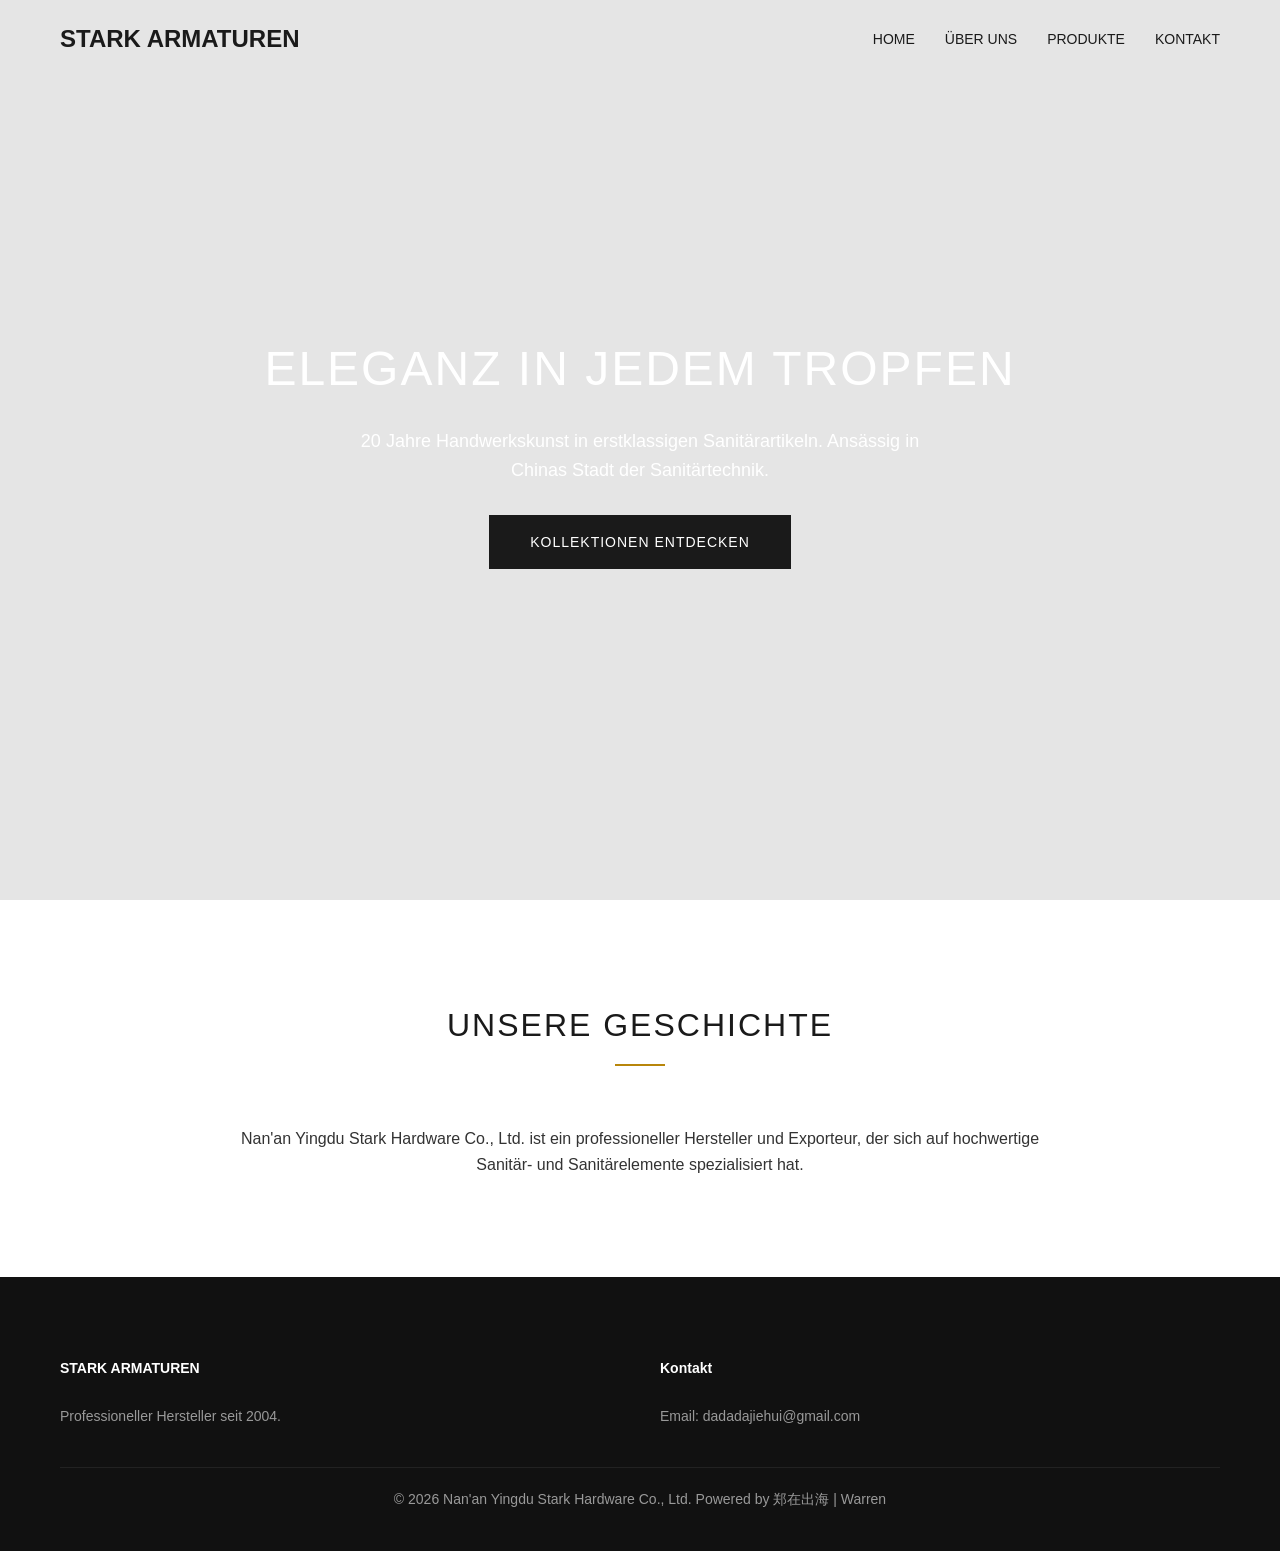
==== src/de/index.html @ 677342a3 "Official Launch of Stark Hardware V5 Multilingual Site" ====
<!DOCTYPE html>
<html lang="de">
<head>
    <meta charset="UTF-8">
    <meta name="viewport" content="width=device-width, initial-scale=1.0">
    <title>Stark Armaturen | Professioneller Hersteller von Sanitärartikeln</title>
    <link rel="stylesheet" href="../assets/css/styles.css">
</head>
<body>
    <header><div class="container"><nav><a href="index.html" class="logo">STARK ARMATUREN</a><ul class="nav-links"><li><a href="index.html">Home</a></li><li><a href="about.html">Über uns</a></li><li><a href="products.html">Produkte</a></li><li><a href="contact.html">Kontakt</a></li></ul></nav></div></header>
    <section class="hero"><div class="container hero-content"><h1 class="reveal">Eleganz in jedem Tropfen</h1><p class="reveal">20 Jahre Handwerkskunst in erstklassigen Sanitärartikeln. Ansässig in Chinas Stadt der Sanitärtechnik.</p><a href="products.html" class="btn reveal">Kollektionen entdecken</a></div></section>
    <section id="about"><div class="container"><div class="section-title reveal"><h2>Unsere Geschichte</h2></div><div class="reveal" style="max-width: 800px; margin: 0 auto; text-align: center;"><p>Nan'an Yingdu Stark Hardware Co., Ltd. ist ein professioneller Hersteller und Exporteur, der sich auf hochwertige Sanitär- und Sanitärelemente spezialisiert hat.</p></div></div></section>
    <footer><div class="container"><div class="footer-grid"><div class="footer-col"><h4>STARK ARMATUREN</h4><p>Professioneller Hersteller seit 2004.</p></div><div class="footer-col"><h4>Kontakt</h4><p>Email: dadadajiehui@gmail.com</p></div></div><div class="copyright"><p>&copy; 2026 Nan'an Yingdu Stark Hardware Co., Ltd. Powered by 郑在出海 | Warren</p></div></div></footer>
    <script src="../assets/js/main.js"></script>
</body>
</html>
---- src/assets/css/styles.css ----
/* 
  Accio Work SiteBuilder Pro V5
  Brand: 郑在出海 | Warren | 微信：HK-1912
*/

:root {
    --primary-color: #1a1a1a;
    --accent-color: #b8860b;
    --text-color: #333333;
    --light-gray: #f4f4f4;
    --white: #ffffff;
    --transition: all 0.4s cubic-bezier(0.165, 0.84, 0.44, 1);
}

* {
    margin: 0;
    padding: 0;
    box-sizing: border-box;
}

body {
    font-family: 'Helvetica Neue', Helvetica, Arial, sans-serif;
    line-height: 1.6;
    color: var(--text-color);
    background-color: var(--white);
    overflow-x: hidden;
}

/* Typography */
h1, h2, h3 {
    font-weight: 300;
    letter-spacing: 2px;
    text-transform: uppercase;
    color: var(--primary-color);
}

/* Layout */
.container {
    max-width: 1200px;
    margin: 0 auto;
    padding: 0 20px;
}

/* Header & Nav */
header {
    position: fixed;
    top: 0;
    width: 100%;
    z-index: 1000;
    padding: 20px 0;
    transition: var(--transition);
    background: transparent;
}

header.scrolled {
    background: rgba(255, 255, 255, 0.95);
    padding: 15px 0;
    box-shadow: 0 2px 10px rgba(0,0,0,0.05);
}

nav {
    display: flex;
    justify-content: space-between;
    align-items: center;
}

.logo {
    font-size: 24px;
    font-weight: 700;
    color: var(--primary-color);
    text-decoration: none;
}

.nav-links {
    display: flex;
    list-style: none;
}

.nav-links li {
    margin-left: 30px;
}

.nav-links a {
    text-decoration: none;
    color: var(--primary-color);
    font-size: 14px;
    font-weight: 500;
    text-transform: uppercase;
    transition: var(--transition);
}

.nav-links a:hover {
    color: var(--accent-color);
}

/* Hero Section */
.hero {
    height: 100vh;
    display: flex;
    align-items: center;
    background: linear-gradient(rgba(0,0,0,0.1), rgba(0,0,0,0.1)), url('../img/hero-bg.jpg') center/cover no-repeat;
    color: var(--white);
    text-align: center;
}

.hero-content {
    width: 100%;
}

.hero h1 {
    font-size: 48px;
    margin-bottom: 20px;
    color: var(--white);
}

.hero p {
    font-size: 18px;
    margin-bottom: 30px;
    max-width: 600px;
    margin-left: auto;
    margin-right: auto;
}

.btn {
    display: inline-block;
    padding: 15px 40px;
    background: var(--primary-color);
    color: var(--white);
    text-decoration: none;
    text-transform: uppercase;
    font-size: 14px;
    letter-spacing: 1px;
    transition: var(--transition);
    border: 1px solid var(--primary-color);
}

.btn:hover {
    background: transparent;
    color: var(--primary-color);
}

/* Sections */
section {
    padding: 100px 0;
}

.section-title {
    text-align: center;
    margin-bottom: 60px;
}

.section-title h2 {
    font-size: 32px;
    position: relative;
    padding-bottom: 15px;
}

.section-title h2::after {
    content: '';
    position: absolute;
    bottom: 0;
    left: 50%;
    transform: translateX(-50%);
    width: 50px;
    height: 2px;
    background: var(--accent-color);
}

/* Product Grid */
.product-grid {
    display: grid;
    grid-template-columns: repeat(auto-fit, minmax(280px, 1fr));
    gap: 30px;
}

.product-card {
    background: var(--white);
    border: 1px solid #eee;
    overflow: hidden;
    transition: var(--transition);
    position: relative;
}

.product-card:hover {
    transform: translateY(-10px);
    box-shadow: 0 10px 30px rgba(0,0,0,0.1);
}

.product-img {
    height: 300px;
    background: #f9f9f9;
    display: flex;
    align-items: center;
    justify-content: center;
    overflow: hidden;
}

.product-img img {
    max-width: 80%;
    transition: var(--transition);
}

.product-card:hover .product-img img {
    transform: scale(1.1);
}

.product-info {
    padding: 20px;
    text-align: center;
}

/* Interaction: Scroll Reveal */
.reveal {
    opacity: 0;
    transform: translateY(30px);
    transition: all 0.8s ease-out;
}

.reveal.active {
    opacity: 1;
    transform: translateY(0);
}

/* RTL Support */
[dir="rtl"] {
    text-align: right;
}

[dir="rtl"] .nav-links li {
    margin-left: 0;
    margin-right: 30px;
}

/* Footer */
footer {
    background: #111;
    color: #999;
    padding: 80px 0 40px;
    font-size: 14px;
}

.footer-grid {
    display: grid;
    grid-template-columns: repeat(auto-fit, minmax(200px, 1fr));
    gap: 40px;
    margin-bottom: 40px;
}

.footer-col h4 {
    color: var(--white);
    margin-bottom: 25px;
}

.footer-col ul {
    list-style: none;
}

.footer-col ul li {
    margin-bottom: 12px;
}

.footer-col a {
    color: #999;
    text-decoration: none;
    transition: var(--transition);
}

.footer-col a:hover {
    color: var(--white);
}

.copyright {
    border-top: 1px solid #222;
    padding-top: 20px;
    text-align: center;
}
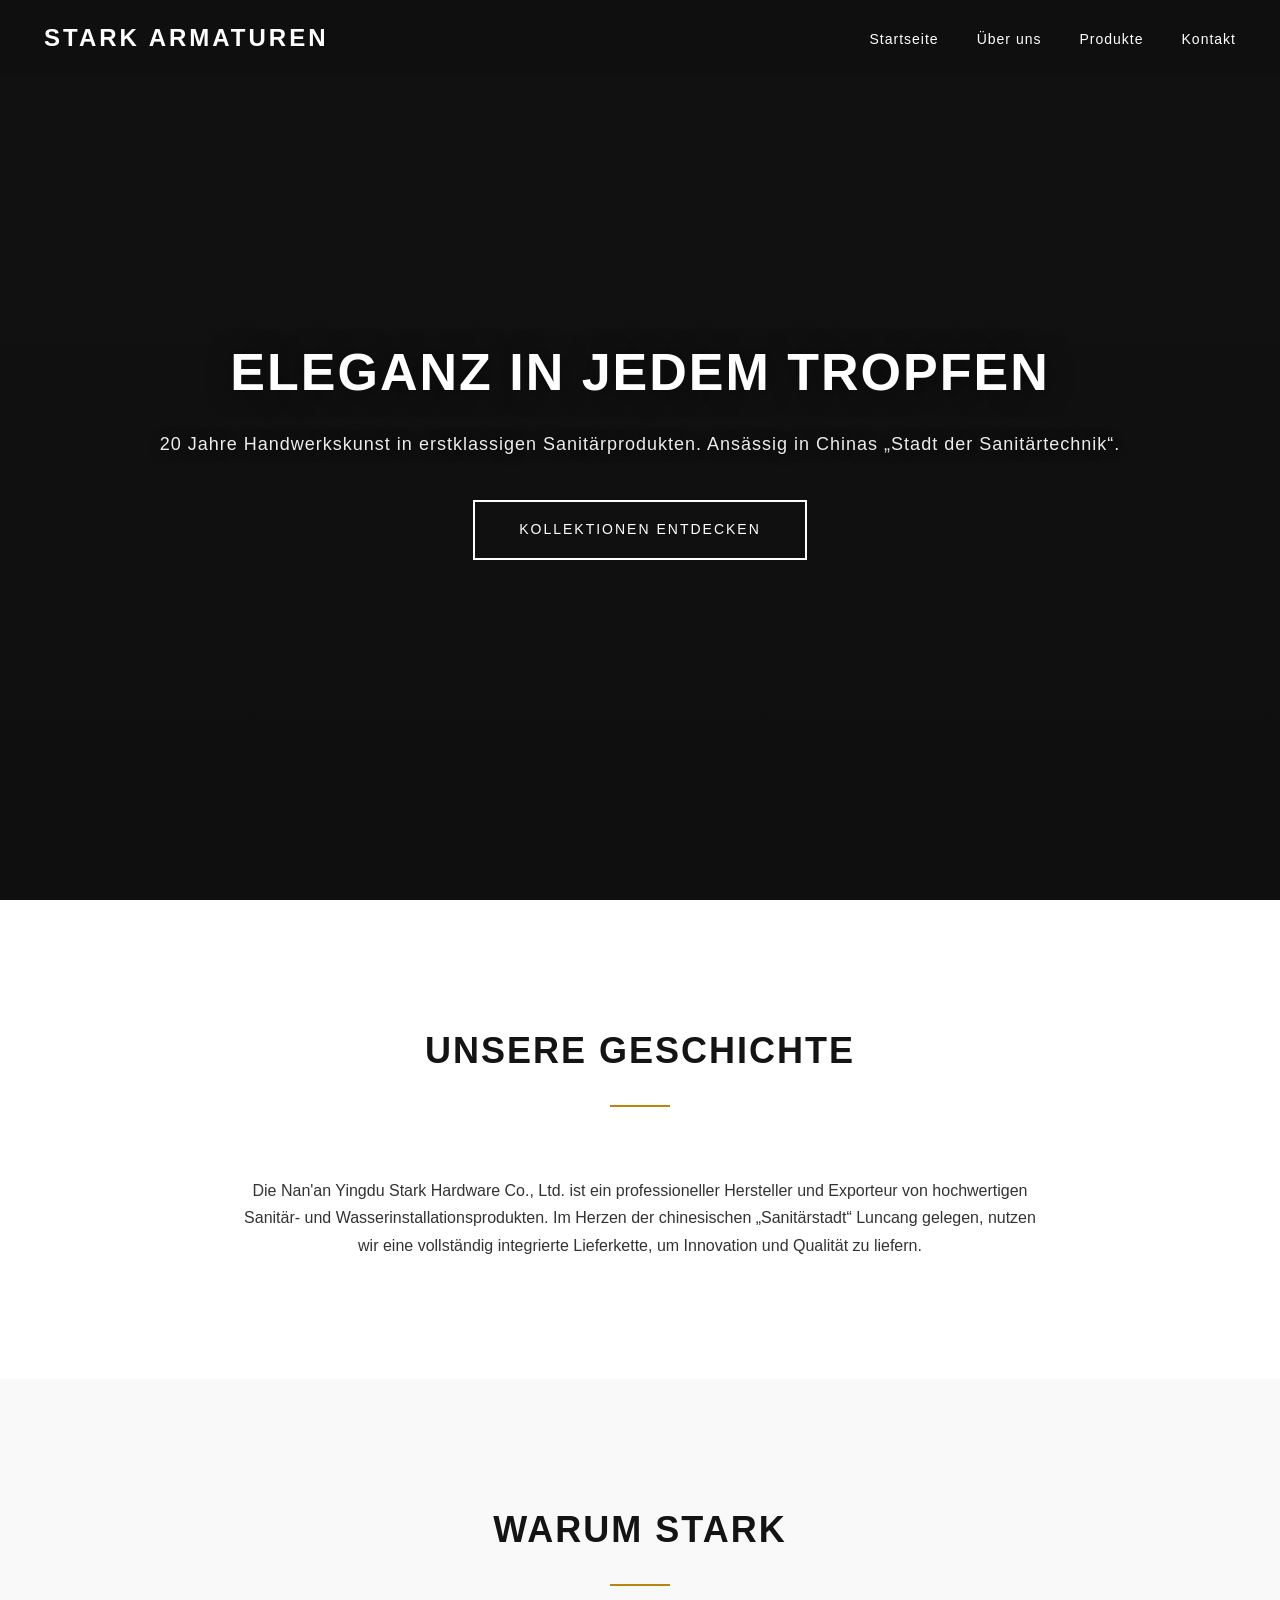
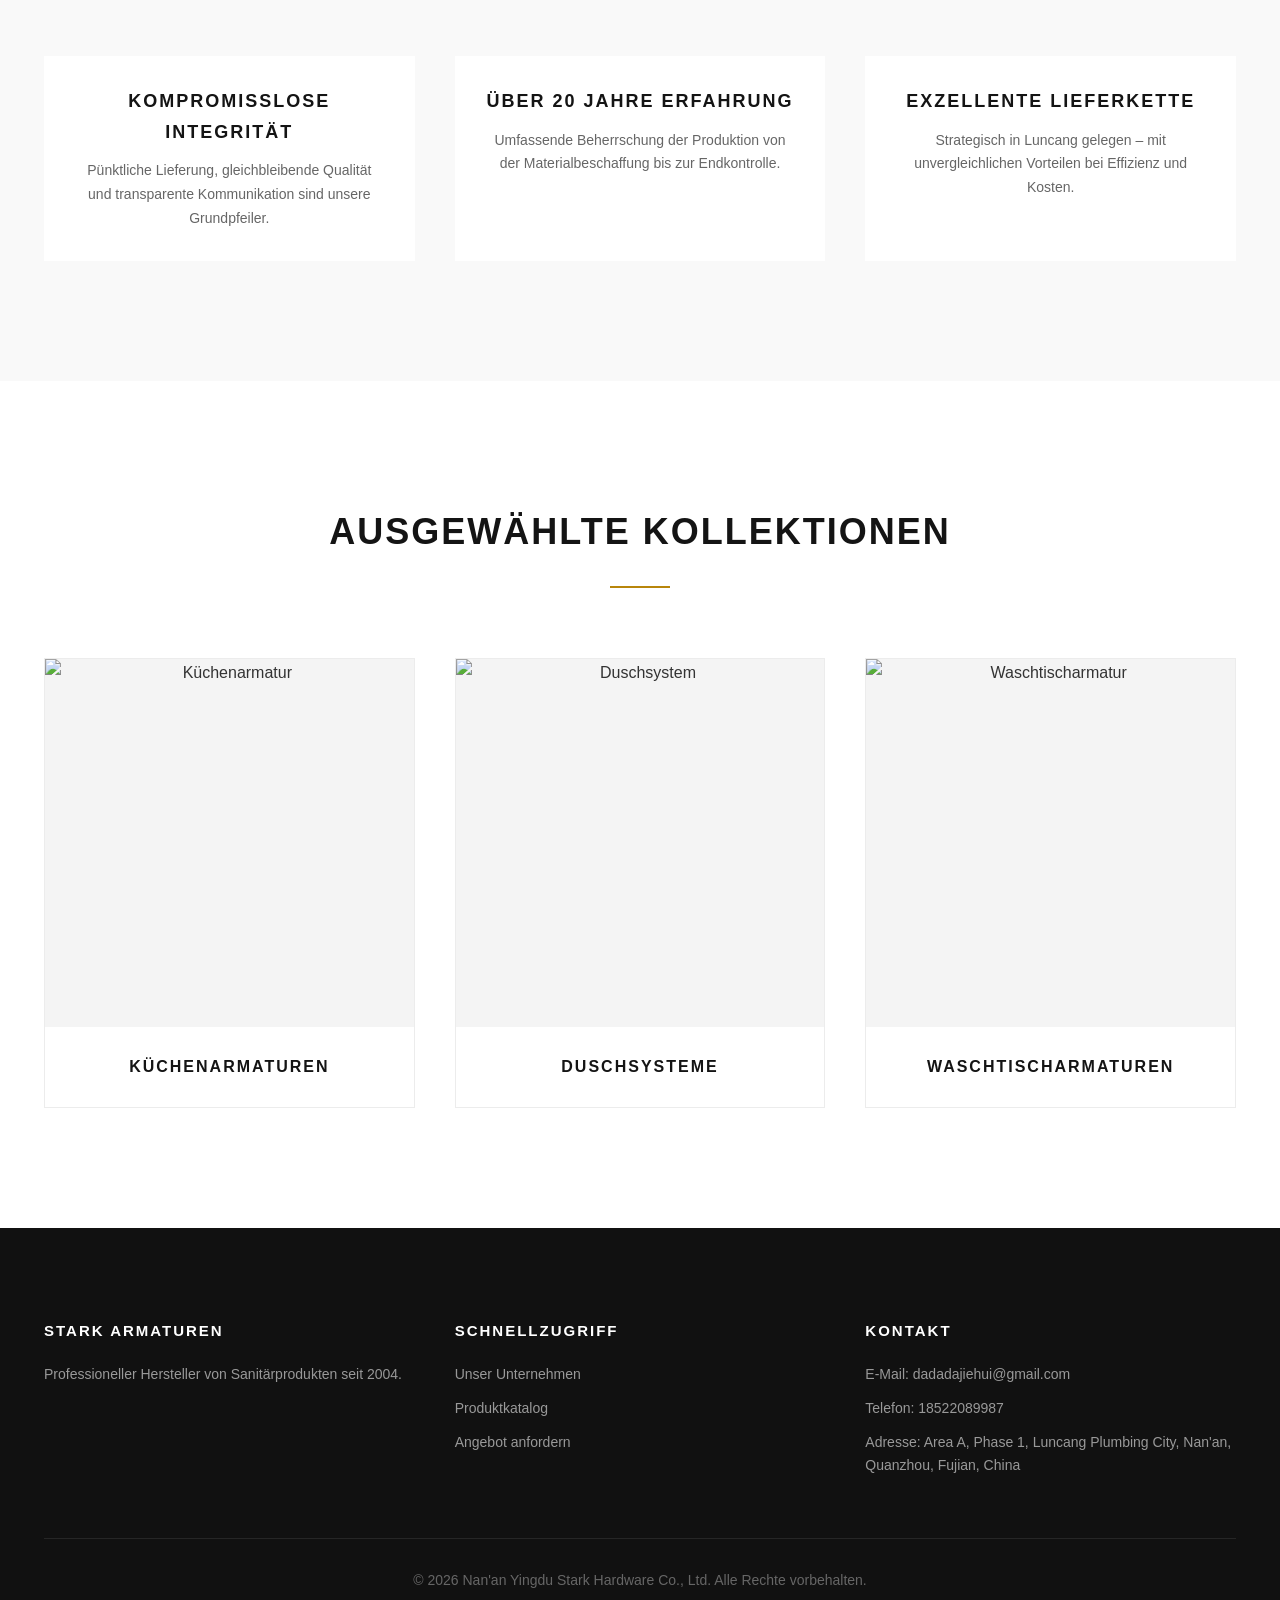
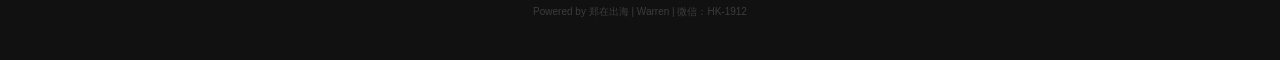
==== commit 4816db88: "Visual and content upgrade - Real images and better translations" ====
--- a/src/de/index.html
+++ b/src/de/index.html
@@ -4,13 +4,126 @@
     <meta charset="UTF-8">
     <meta name="viewport" content="width=device-width, initial-scale=1.0">
     <title>Stark Armaturen | Professioneller Hersteller von Sanitärartikeln</title>
+    <meta name="description" content="Nan'an Yingdu Stark Hardware Co., Ltd. - Über 20 Jahre Erfahrung in der Herstellung hochwertiger Armaturen, Duschsysteme und Sanitärprodukte. Professioneller OEM/ODM-Service.">
+    
+    <!-- Multilingual Tags -->
+    <link rel="alternate" hreflang="en" href="../en/index.html" />
+    <link rel="alternate" hreflang="ar" href="../ar/index.html" />
+    <link rel="alternate" hreflang="zh" href="../zh/index.html" />
+    <link rel="alternate" hreflang="de" href="../de/index.html" />
+    <link rel="alternate" hreflang="es" href="../es/index.html" />
+    <link rel="alternate" hreflang="vi" href="../vi/index.html" />
+    
     <link rel="stylesheet" href="../assets/css/styles.css">
 </head>
 <body>
-    <header><div class="container"><nav><a href="index.html" class="logo">STARK ARMATUREN</a><ul class="nav-links"><li><a href="index.html">Home</a></li><li><a href="about.html">Über uns</a></li><li><a href="products.html">Produkte</a></li><li><a href="contact.html">Kontakt</a></li></ul></nav></div></header>
-    <section class="hero"><div class="container hero-content"><h1 class="reveal">Eleganz in jedem Tropfen</h1><p class="reveal">20 Jahre Handwerkskunst in erstklassigen Sanitärartikeln. Ansässig in Chinas Stadt der Sanitärtechnik.</p><a href="products.html" class="btn reveal">Kollektionen entdecken</a></div></section>
-    <section id="about"><div class="container"><div class="section-title reveal"><h2>Unsere Geschichte</h2></div><div class="reveal" style="max-width: 800px; margin: 0 auto; text-align: center;"><p>Nan'an Yingdu Stark Hardware Co., Ltd. ist ein professioneller Hersteller und Exporteur, der sich auf hochwertige Sanitär- und Sanitärelemente spezialisiert hat.</p></div></div></section>
-    <footer><div class="container"><div class="footer-grid"><div class="footer-col"><h4>STARK ARMATUREN</h4><p>Professioneller Hersteller seit 2004.</p></div><div class="footer-col"><h4>Kontakt</h4><p>Email: dadadajiehui@gmail.com</p></div></div><div class="copyright"><p>&copy; 2026 Nan'an Yingdu Stark Hardware Co., Ltd. Powered by 郑在出海 | Warren</p></div></div></footer>
+
+    <header>
+        <div class="container">
+            <nav>
+                <a href="index.html" class="logo">STARK ARMATUREN</a>
+                <ul class="nav-links">
+                    <li><a href="index.html">Startseite</a></li>
+                    <li><a href="about.html">Über uns</a></li>
+                    <li><a href="products.html">Produkte</a></li>
+                    <li><a href="contact.html">Kontakt</a></li>
+                </ul>
+            </nav>
+        </div>
+    </header>
+
+    <section class="hero">
+        <div class="container hero-content">
+            <h1 class="reveal">Eleganz in jedem Tropfen</h1>
+            <p class="reveal">20 Jahre Handwerkskunst in erstklassigen Sanitärprodukten. Ansässig in Chinas „Stadt der Sanitärtechnik“.</p>
+            <a href="products.html" class="btn reveal">Kollektionen entdecken</a>
+        </div>
+    </section>
+
+    <section id="about">
+        <div class="container">
+            <div class="section-title reveal">
+                <h2>Unsere Geschichte</h2>
+            </div>
+            <div class="reveal" style="max-width: 800px; margin: 0 auto; text-align: center;">
+                <p>Die Nan'an Yingdu Stark Hardware Co., Ltd. ist ein professioneller Hersteller und Exporteur von hochwertigen Sanitär- und Wasserinstallationsprodukten. Im Herzen der chinesischen „Sanitärstadt“ Luncang gelegen, nutzen wir eine vollständig integrierte Lieferkette, um Innovation und Qualität zu liefern.</p>
+            </div>
+        </div>
+    </section>
+
+    <section id="advantages" style="background: #f9f9f9;">
+        <div class="container">
+            <div class="section-title reveal">
+                <h2>Warum Stark</h2>
+            </div>
+            <div class="product-grid">
+                <div class="product-card reveal" style="padding: 30px; border: none;">
+                    <h3>Kompromisslose Integrität</h3>
+                    <p>Pünktliche Lieferung, gleichbleibende Qualität und transparente Kommunikation sind unsere Grundpfeiler.</p>
+                </div>
+                <div class="product-card reveal" style="padding: 30px; border: none;">
+                    <h3>Über 20 Jahre Erfahrung</h3>
+                    <p>Umfassende Beherrschung der Produktion von der Materialbeschaffung bis zur Endkontrolle.</p>
+                </div>
+                <div class="product-card reveal" style="padding: 30px; border: none;">
+                    <h3>Exzellente Lieferkette</h3>
+                    <p>Strategisch in Luncang gelegen – mit unvergleichlichen Vorteilen bei Effizienz und Kosten.</p>
+                </div>
+            </div>
+        </div>
+    </section>
+
+    <section id="products">
+        <div class="container">
+            <div class="section-title reveal">
+                <h2>Ausgewählte Kollektionen</h2>
+            </div>
+            <div class="product-grid">
+                <div class="product-card reveal">
+                    <div class="product-img"><img src="https://s.alicdn.com/@sc04/kf/Hacea5b8e12b24dcb804ff5d197c689c5o/Matte-Black-High-Arc-Kitchen-Faucet-Pull.jpg" alt="Küchenarmatur"></div>
+                    <div class="product-info"><h3>Küchenarmaturen</h3></div>
+                </div>
+                <div class="product-card reveal">
+                    <div class="product-img"><img src="https://s.alicdn.com/@sc04/kf/H1e6824632f7440a5acd7d1c2f296f314o/Modern-Matte-Black-Thermostatic-Shower-Mixer-Set.png" alt="Duschsystem"></div>
+                    <div class="product-info"><h3>Duschsysteme</h3></div>
+                </div>
+                <div class="product-card reveal">
+                    <div class="product-img"><img src="https://s.alicdn.com/@sc04/kf/H9cad3bf47aaf46c79ad271e76469a458j/Chrome-Automatic-Sensor-Bathroom-Basin-Faucet-Touchless.jpg" alt="Waschtischarmatur"></div>
+                    <div class="product-info"><h3>Waschtischarmaturen</h3></div>
+                </div>
+            </div>
+        </div>
+    </section>
+
+    <footer>
+        <div class="container">
+            <div class="footer-grid">
+                <div class="footer-col">
+                    <h4>STARK ARMATUREN</h4>
+                    <p>Professioneller Hersteller von Sanitärprodukten seit 2004.</p>
+                </div>
+                <div class="footer-col">
+                    <h4>Schnellzugriff</h4>
+                    <ul>
+                        <li><a href="about.html">Unser Unternehmen</a></li>
+                        <li><a href="products.html">Produktkatalog</a></li>
+                        <li><a href="contact.html">Angebot anfordern</a></li>
+                    </ul>
+                </div>
+                <div class="footer-col">
+                    <h4>Kontakt</h4>
+                    <p>E-Mail: dadadajiehui@gmail.com</p>
+                    <p>Telefon: 18522089987</p>
+                    <p>Adresse: Area A, Phase 1, Luncang Plumbing City, Nan'an, Quanzhou, Fujian, China</p>
+                </div>
+            </div>
+            <div class="copyright">
+                <p>&copy; 2026 Nan'an Yingdu Stark Hardware Co., Ltd. Alle Rechte vorbehalten.</p>
+                <p style="font-size: 10px; margin-top: 10px; opacity: 0.5;">Powered by 郑在出海 | Warren | 微信：HK-1912</p>
+            </div>
+        </div>
+    </footer>
+
     <script src="../assets/js/main.js"></script>
 </body>
 </html>
--- a/src/assets/css/styles.css
+++ b/src/assets/css/styles.css
@@ -1,14 +1,17 @@
-/* 
+/*
   Accio Work SiteBuilder Pro V5
   Brand: 郑在出海 | Warren | 微信：HK-1912
 */
 
 :root {
-    --primary-color: #1a1a1a;
+    --primary-color: #141414;
     --accent-color: #b8860b;
     --text-color: #333333;
     --light-gray: #f4f4f4;
     --white: #ffffff;
+    --max-width: 1240px;
+    --hero-image: url('https://s.alicdn.com/@sc04/kf/H19c6adebd34f4d779b2e048e5952ad27G/SUS304-Stainless-Steel-Digital-Waterfall-Rain-Shower.jpg');
+    --font-sans: 'PingFang SC', 'Microsoft YaHei', 'Helvetica Neue', Helvetica, Arial, sans-serif;
     --transition: all 0.4s cubic-bezier(0.165, 0.84, 0.44, 1);
 }
 
@@ -18,17 +21,22 @@
     box-sizing: border-box;
 }
 
+html {
+    scroll-behavior: smooth;
+}
+
 body {
-    font-family: 'Helvetica Neue', Helvetica, Arial, sans-serif;
-    line-height: 1.6;
+    font-family: var(--font-sans);
+    line-height: 1.7;
     color: var(--text-color);
     background-color: var(--white);
     overflow-x: hidden;
+    -webkit-font-smoothing: antialiased;
 }
 
 /* Typography */
-h1, h2, h3 {
-    font-weight: 300;
+h1, h2, h3, h4 {
+    font-weight: 600;
     letter-spacing: 2px;
     text-transform: uppercase;
     color: var(--primary-color);
@@ -36,9 +44,9 @@
 
 /* Layout */
 .container {
-    max-width: 1200px;
+    max-width: var(--max-width);
     margin: 0 auto;
-    padding: 0 20px;
+    padding: 0 24px;
 }
 
 /* Header & Nav */
@@ -47,15 +55,17 @@
     top: 0;
     width: 100%;
     z-index: 1000;
-    padding: 20px 0;
-    transition: var(--transition);
-    background: transparent;
+    padding: 18px 0;
+    transition: var(--transition);
+    background: rgba(15, 15, 15, 0.55);
+    -webkit-backdrop-filter: blur(10px);
+    backdrop-filter: blur(10px);
 }
 
 header.scrolled {
-    background: rgba(255, 255, 255, 0.95);
-    padding: 15px 0;
-    box-shadow: 0 2px 10px rgba(0,0,0,0.05);
+    background: rgba(255, 255, 255, 0.96);
+    padding: 14px 0;
+    box-shadow: 0 2px 20px rgba(0, 0, 0, 0.06);
 }
 
 nav {
@@ -67,8 +77,10 @@
 .logo {
     font-size: 24px;
     font-weight: 700;
-    color: var(--primary-color);
+    letter-spacing: 3px;
+    color: var(--white);
     text-decoration: none;
+    transition: var(--transition);
 }
 
 .nav-links {
@@ -77,15 +89,15 @@
 }
 
 .nav-links li {
-    margin-left: 30px;
+    margin-left: 38px;
 }
 
 .nav-links a {
     text-decoration: none;
-    color: var(--primary-color);
+    color: var(--white);
     font-size: 14px;
     font-weight: 500;
-    text-transform: uppercase;
+    letter-spacing: 1px;
     transition: var(--transition);
 }
 
@@ -93,14 +105,24 @@
     color: var(--accent-color);
 }
 
+header.scrolled .logo,
+header.scrolled .nav-links a {
+    color: var(--primary-color);
+}
+
 /* Hero Section */
 .hero {
-    height: 100vh;
+    min-height: 100vh;
     display: flex;
     align-items: center;
-    background: linear-gradient(rgba(0,0,0,0.1), rgba(0,0,0,0.1)), url('../img/hero-bg.jpg') center/cover no-repeat;
-    color: var(--white);
-    text-align: center;
+    text-align: center;
+    padding: 120px 0;
+    color: var(--white);
+    background-color: #1a1a1a;
+    background-image: linear-gradient(rgba(10, 10, 10, 0.55), rgba(10, 10, 10, 0.68)), var(--hero-image);
+    background-size: cover;
+    background-position: center;
+    background-repeat: no-repeat;
 }
 
 .hero-content {
@@ -108,112 +130,177 @@
 }
 
 .hero h1 {
-    font-size: 48px;
-    margin-bottom: 20px;
-    color: var(--white);
+    font-size: 52px;
+    line-height: 1.25;
+    margin-bottom: 24px;
+    color: var(--white);
+    text-shadow: 0 2px 24px rgba(0, 0, 0, 0.55);
 }
 
 .hero p {
     font-size: 18px;
-    margin-bottom: 30px;
-    max-width: 600px;
-    margin-left: auto;
-    margin-right: auto;
-}
-
+    font-weight: 300;
+    letter-spacing: 1px;
+    margin-bottom: 40px;
+    color: rgba(255, 255, 255, 0.92);
+    text-shadow: 0 1px 12px rgba(0, 0, 0, 0.55);
+}
+
+/* Buttons */
 .btn {
     display: inline-block;
-    padding: 15px 40px;
-    background: var(--primary-color);
+    padding: 16px 44px;
+    border: 2px solid var(--white);
     color: var(--white);
     text-decoration: none;
+    font-size: 14px;
+    font-weight: 500;
+    letter-spacing: 2px;
     text-transform: uppercase;
-    font-size: 14px;
-    letter-spacing: 1px;
-    transition: var(--transition);
-    border: 1px solid var(--primary-color);
+    transition: var(--transition);
 }
 
 .btn:hover {
-    background: transparent;
+    background: var(--white);
     color: var(--primary-color);
 }
 
 /* Sections */
 section {
-    padding: 100px 0;
+    padding: 120px 0;
 }
 
 .section-title {
     text-align: center;
-    margin-bottom: 60px;
+    margin-bottom: 70px;
 }
 
 .section-title h2 {
-    font-size: 32px;
-    position: relative;
-    padding-bottom: 15px;
+    font-size: 36px;
 }
 
 .section-title h2::after {
     content: '';
-    position: absolute;
-    bottom: 0;
-    left: 50%;
-    transform: translateX(-50%);
-    width: 50px;
+    display: block;
+    width: 60px;
     height: 2px;
     background: var(--accent-color);
+    margin: 24px auto 0;
 }
 
 /* Product Grid */
 .product-grid {
     display: grid;
     grid-template-columns: repeat(auto-fit, minmax(280px, 1fr));
-    gap: 30px;
+    gap: 40px;
 }
 
 .product-card {
     background: var(--white);
-    border: 1px solid #eee;
+    border: 1px solid #ececec;
     overflow: hidden;
-    transition: var(--transition);
-    position: relative;
+    text-align: center;
+    transition: var(--transition);
 }
 
 .product-card:hover {
-    transform: translateY(-10px);
-    box-shadow: 0 10px 30px rgba(0,0,0,0.1);
+    transform: translateY(-8px);
+    box-shadow: 0 24px 60px rgba(0, 0, 0, 0.10);
+}
+
+.product-card > h3 {
+    font-size: 18px;
+    margin-bottom: 12px;
+}
+
+.product-card > p {
+    font-size: 14px;
+    color: #666666;
 }
 
 .product-img {
-    height: 300px;
-    background: #f9f9f9;
-    display: flex;
-    align-items: center;
-    justify-content: center;
+    width: 100%;
+    aspect-ratio: 1 / 1;
     overflow: hidden;
+    background: var(--light-gray);
 }
 
 .product-img img {
-    max-width: 80%;
+    width: 100%;
+    height: 100%;
+    object-fit: cover;
+    display: block;
     transition: var(--transition);
 }
 
 .product-card:hover .product-img img {
-    transform: scale(1.1);
+    transform: scale(1.05);
 }
 
 .product-info {
-    padding: 20px;
-    text-align: center;
-}
-
-/* Interaction: Scroll Reveal */
+    padding: 26px 20px;
+    text-align: center;
+}
+
+.product-info h3 {
+    font-size: 16px;
+}
+
+/* Footer */
+footer {
+    background: #111111;
+    color: #999999;
+    padding: 90px 0 40px;
+    font-size: 14px;
+}
+
+footer h4 {
+    color: var(--white);
+    font-size: 15px;
+    margin-bottom: 20px;
+}
+
+footer a {
+    color: #999999;
+    text-decoration: none;
+    transition: var(--transition);
+}
+
+footer a:hover {
+    color: var(--accent-color);
+}
+
+.footer-grid {
+    display: grid;
+    grid-template-columns: repeat(auto-fit, minmax(220px, 1fr));
+    gap: 40px;
+    margin-bottom: 50px;
+}
+
+.footer-col ul {
+    list-style: none;
+}
+
+.footer-col ul li {
+    margin-bottom: 10px;
+}
+
+.footer-col p {
+    margin-bottom: 10px;
+}
+
+.copyright {
+    border-top: 1px solid #262626;
+    padding-top: 30px;
+    text-align: center;
+    color: #666666;
+}
+
+/* Scroll Reveal */
 .reveal {
     opacity: 0;
     transform: translateY(30px);
-    transition: all 0.8s ease-out;
+    transition: opacity 0.8s ease, transform 0.8s ease;
 }
 
 .reveal.active {
@@ -221,56 +308,52 @@
     transform: translateY(0);
 }
 
-/* RTL Support */
-[dir="rtl"] {
-    text-align: right;
-}
-
-[dir="rtl"] .nav-links li {
-    margin-left: 0;
-    margin-right: 30px;
-}
-
-/* Footer */
-footer {
-    background: #111;
-    color: #999;
-    padding: 80px 0 40px;
-    font-size: 14px;
-}
-
-.footer-grid {
-    display: grid;
-    grid-template-columns: repeat(auto-fit, minmax(200px, 1fr));
-    gap: 40px;
-    margin-bottom: 40px;
-}
-
-.footer-col h4 {
-    color: var(--white);
-    margin-bottom: 25px;
-}
-
-.footer-col ul {
-    list-style: none;
-}
-
-.footer-col ul li {
-    margin-bottom: 12px;
-}
-
-.footer-col a {
-    color: #999;
-    text-decoration: none;
-    transition: var(--transition);
-}
-
-.footer-col a:hover {
-    color: var(--white);
-}
-
-.copyright {
-    border-top: 1px solid #222;
-    padding-top: 20px;
-    text-align: center;
-}
+/* Responsive */
+@media (max-width: 900px) {
+    .hero h1 {
+        font-size: 38px;
+    }
+}
+
+@media (max-width: 768px) {
+    header {
+        padding: 14px 0;
+        background: rgba(15, 15, 15, 0.85);
+    }
+    nav {
+        flex-direction: column;
+        gap: 10px;
+    }
+    .nav-links li {
+        margin: 0 12px;
+    }
+    .nav-links a {
+        font-size: 13px;
+    }
+    .logo {
+        font-size: 20px;
+    }
+    .hero h1 {
+        font-size: 30px;
+    }
+    .hero p {
+        font-size: 15px;
+    }
+    section {
+        padding: 80px 0;
+    }
+    .section-title {
+        margin-bottom: 50px;
+    }
+    .section-title h2 {
+        font-size: 26px;
+    }
+}
+
+/* No-JS fallback: never leave content invisible */
+@media (scripting: none) {
+    .reveal {
+        opacity: 1 !important;
+        transform: none !important;
+    }
+}
